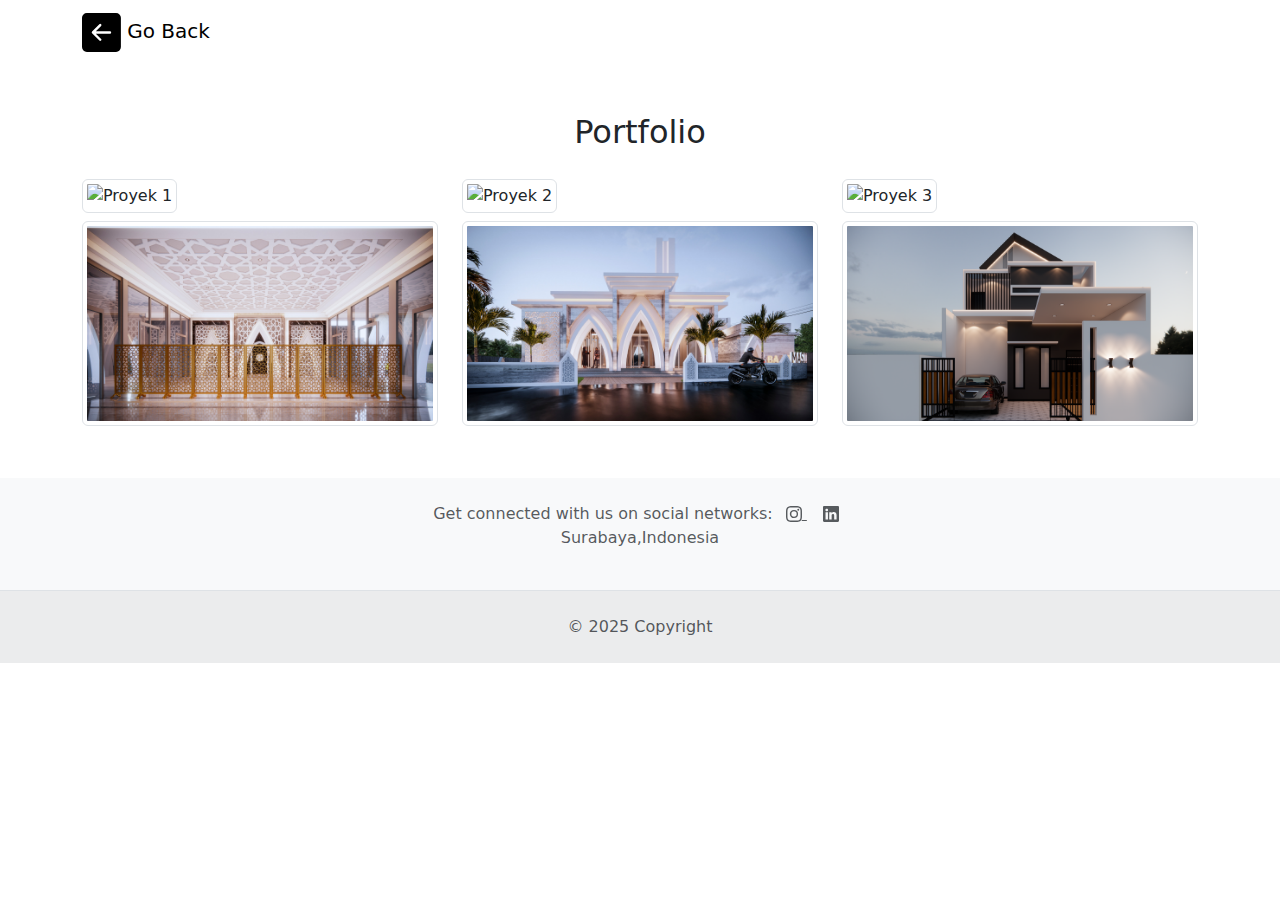
==== index2.html @ c782d37c "nambah project , edit responsive, benerin tombol see more(portofolio)" ====
<!DOCTYPE html>
<html lang="en">
  <head>
    <meta charset="UTF-8" />
    <meta name="viewport" content="width=device-width, initial-scale=1.0" />
    <title>Aris Putra M</title>
    <link rel="stylesheet" href="style.css" />
    <!-- Bootstrap CSS -->
    <link
      href="https://cdn.jsdelivr.net/npm/bootstrap@5.3.0-alpha1/dist/css/bootstrap.min.css"
      rel="stylesheet"
    />
  </head>
  <body>
    <!-- Navigasi -->
    <nav class="navbar navbar-expand-lg navbar-light position-sticky top-0">
      <div class="container">
        <a class="navbar-brand" href="index.html">
          <svg
            xmlns="http://www.w3.org/2000/svg"
            width="10%"
            height="10%"
            fill="currentColor"
            class="bi bi-arrow-left-square-fill"
            viewBox="0 0 16 16"
          >
            <path
              d="M16 14a2 2 0 0 1-2 2H2a2 2 0 0 1-2-2V2a2 2 0 0 1 2-2h12a2 2 0 0 1 2 2zm-4.5-6.5H5.707l2.147-2.146a.5.5 0 1 0-.708-.708l-3 3a.5.5 0 0 0 0 .708l3 3a.5.5 0 0 0 .708-.708L5.707 8.5H11.5a.5.5 0 0 0 0-1"
            />
          </svg>
          Go Back</a
        >
      </div>
    </nav>

    <!-- Portfolio -->
    <section id="portfolio" class="py-5">
      <div class="container">
        <h2 class="text-center mb-4">Portfolio</h2>
        <div class="row">
          <div class="col-md-4 py-1">
            <img
              src="assets/project1.png"
              class="img-thumbnail"
              alt="Proyek 1"
            />
          </div>
          <div class="col-md-4 py-1">
            <img
              src="assets/project2.jpg"
              class="img-thumbnail"
              alt="Proyek 2"
            />
          </div>
          <div class="col-md-4 py-1">
            <img
              src="assets/project3.png"
              class="img-thumbnail"
              alt="Proyek 3"
            />
          </div>
        </div>
        <div class="row">
          <div class="col-md-4 py-1">
            <img
              src="assets/project4.jpg"
              class="img-thumbnail"
              alt="Proyek 4"
            />
          </div>
          <div class="col-md-4 py-1">
            <img
              src="assets/project5.jpg"
              class="img-thumbnail"
              alt="Proyek 5"
            />
          </div>
          <div class="col-md-4 py-1">
            <img
              src="assets/project6.png"
              class="img-thumbnail"
              alt="Proyek 6"
            />
          </div>
        </div>
      </div>
    </section>

    <!-- Footer -->
    <footer class="text-center text-lg-start bg-body-tertiary text-muted">
      <section
        class="d-flex justify-content-center justify-content-lg-between p-4 border-bottom"
      >
        <div class="mx-auto d-lg-block">
          <span>Get connected with us on social networks: </span>
          <a
            href="https://www.instagram.com/arispm_/"
            target="_blank"
            class="mx-2 text-reset"
          >
            <svg
              xmlns="http://www.w3.org/2000/svg"
              width="16"
              height="16"
              fill="currentColor"
              class="bi bi-instagram"
              viewBox="0 0 16 16"
            >
              <path
                d="M8 0C5.829 0 5.556.01 4.703.048 3.85.088 3.269.222 2.76.42a3.9 3.9 0 0 0-1.417.923A3.9 3.9 0 0 0 .42 2.76C.222 3.268.087 3.85.048 4.7.01 5.555 0 5.827 0 8.001c0 2.172.01 2.444.048 3.297.04.852.174 1.433.372 1.942.205.526.478.972.923 1.417.444.445.89.719 1.416.923.51.198 1.09.333 1.942.372C5.555 15.99 5.827 16 8 16s2.444-.01 3.298-.048c.851-.04 1.434-.174 1.943-.372a3.9 3.9 0 0 0 1.416-.923c.445-.445.718-.891.923-1.417.197-.509.332-1.09.372-1.942C15.99 10.445 16 10.173 16 8s-.01-2.445-.048-3.299c-.04-.851-.175-1.433-.372-1.941a3.9 3.9 0 0 0-.923-1.417A3.9 3.9 0 0 0 13.24.42c-.51-.198-1.092-.333-1.943-.372C10.443.01 10.172 0 7.998 0zm-.717 1.442h.718c2.136 0 2.389.007 3.232.046.78.035 1.204.166 1.486.275.373.145.64.319.92.599s.453.546.598.92c.11.281.24.705.275 1.485.039.843.047 1.096.047 3.231s-.008 2.389-.047 3.232c-.035.78-.166 1.203-.275 1.485a2.5 2.5 0 0 1-.599.919c-.28.28-.546.453-.92.598-.28.11-.704.24-1.485.276-.843.038-1.096.047-3.232.047s-2.39-.009-3.233-.047c-.78-.036-1.203-.166-1.485-.276a2.5 2.5 0 0 1-.92-.598 2.5 2.5 0 0 1-.6-.92c-.109-.281-.24-.705-.275-1.485-.038-.843-.046-1.096-.046-3.233s.008-2.388.046-3.231c.036-.78.166-1.204.276-1.486.145-.373.319-.64.599-.92s.546-.453.92-.598c.282-.11.705-.24 1.485-.276.738-.034 1.024-.044 2.515-.045zm4.988 1.328a.96.96 0 1 0 0 1.92.96.96 0 0 0 0-1.92m-4.27 1.122a4.109 4.109 0 1 0 0 8.217 4.109 4.109 0 0 0 0-8.217m0 1.441a2.667 2.667 0 1 1 0 5.334 2.667 2.667 0 0 1 0-5.334"
              />
            </svg>
          </a>
          <a
            href="https://www.linkedin.com/in/arispm/"
            target="_blank"
            class="mx-2 text-reset"
          >
            <svg
              xmlns="http://www.w3.org/2000/svg"
              width="16"
              height="16"
              fill="currentColor"
              class="bi bi-linkedin"
              viewBox="0 0 16 16"
            >
              <path
                d="M0 1.146C0 .513.526 0 1.175 0h13.65C15.474 0 16 .513 16 1.146v13.708c0 .633-.526 1.146-1.175 1.146H1.175C.526 16 0 15.487 0 14.854zm4.943 12.248V6.169H2.542v7.225zm-1.2-8.212c.837 0 1.358-.554 1.358-1.248-.015-.709-.52-1.248-1.342-1.248S2.4 3.226 2.4 3.934c0 .694.521 1.248 1.327 1.248zm4.908 8.212V9.359c0-.216.016-.432.08-.586.173-.431.568-.878 1.232-.878.869 0 1.216.662 1.216 1.634v3.865h2.401V9.25c0-2.22-1.184-3.252-2.764-3.252-1.274 0-1.845.7-2.165 1.193v.025h-.016l.016-.025V6.169h-2.4c.03.678 0 7.225 0 7.225z"
              />
            </svg>
          </a>
          <p class="text-center">Surabaya,Indonesia</p>
        </div>
      </section>
      <div
        class="text-center p-4"
        style="background-color: rgba(0, 0, 0, 0.05)"
      >
        © 2025 Copyright
      </div>
    </footer>
    <!-- Footer -->
    <!-- Bootstrap JS -->
    <script src="https://cdn.jsdelivr.net/npm/bootstrap@5.3.0-alpha1/dist/js/bootstrap.bundle.min.js"></script>
  </body>
</html>
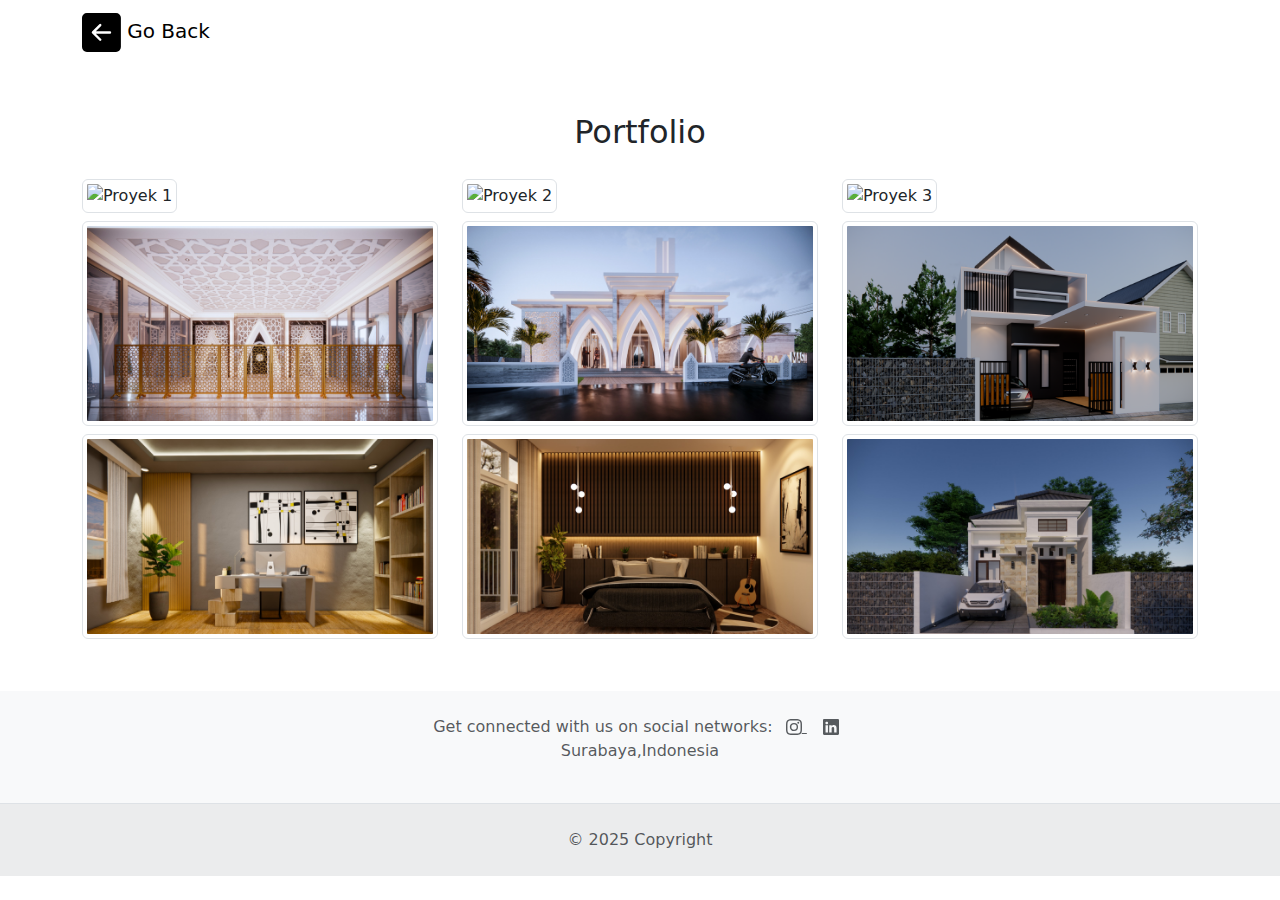
==== commit 1f4ca890: "add new projects and replace home image" ====
--- a/index2.html
+++ b/index2.html
@@ -83,6 +83,29 @@
             />
           </div>
         </div>
+        <div class="row">
+          <div class="col-md-4 py-1">
+            <img
+              src="assets/project7.jpg"
+              class="img-thumbnail"
+              alt="Proyek 4"
+            />
+          </div>
+          <div class="col-md-4 py-1">
+            <img
+              src="assets/project8.jpg"
+              class="img-thumbnail"
+              alt="Proyek 5"
+            />
+          </div>
+          <div class="col-md-4 py-1">
+            <img
+              src="assets/project9.jpg"
+              class="img-thumbnail"
+              alt="Proyek 6"
+            />
+          </div>
+        </div>
       </div>
     </section>
 
